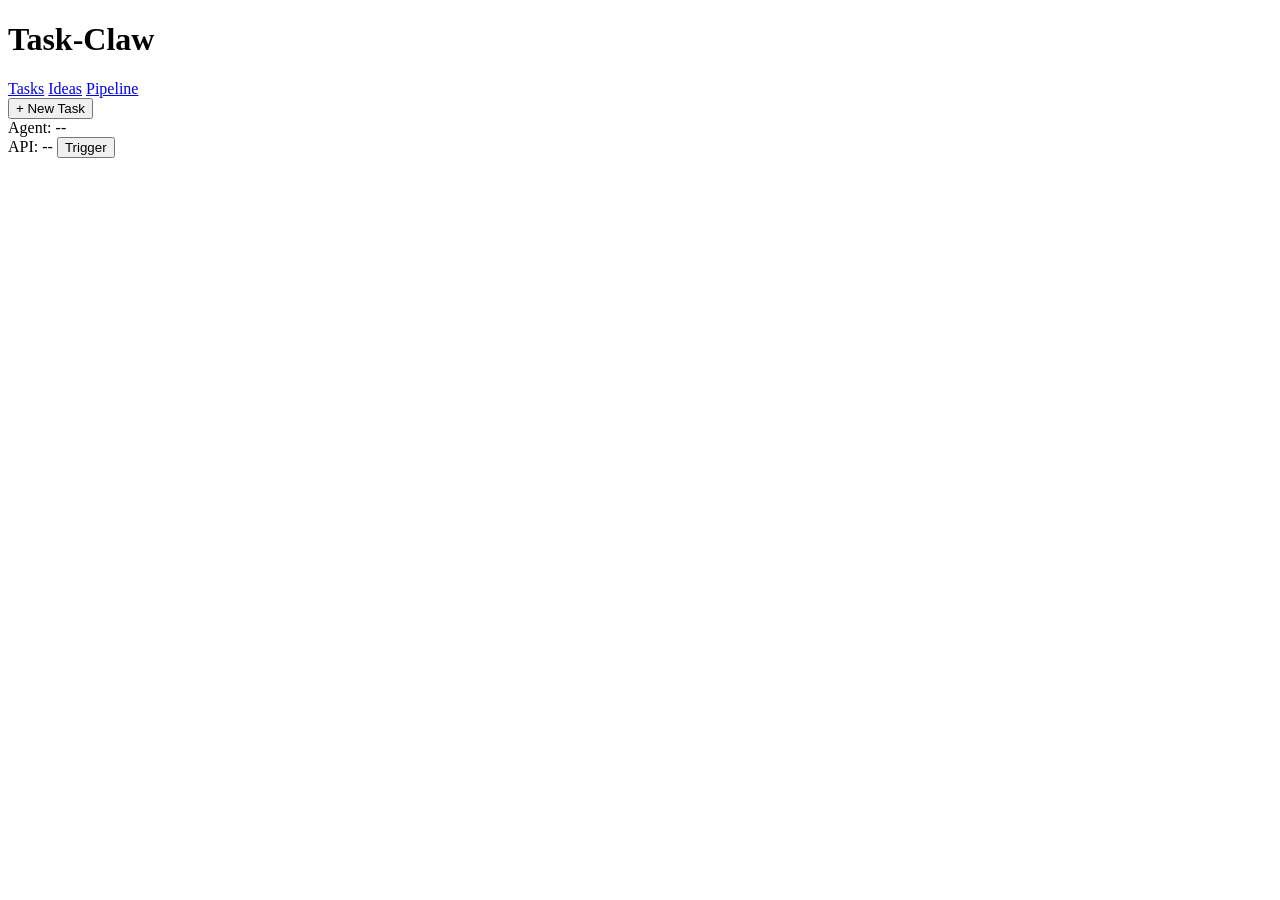
==== web/index.html @ 59dd6807 "feat: add standalone web UI HTML pages - index.html: Tasks + Ideas page with filters, task form moda" ====
<!DOCTYPE html>
<html lang="en">
<head>
    <meta charset="UTF-8">
    <meta name="viewport" content="width=device-width, initial-scale=1.0">
    <title>Task-Claw</title>
    <link rel="stylesheet" href="/css/style.css">
    <link rel="stylesheet" href="/css/tasks.css">
</head>
<body>
    <div class="container">
        <header class="header">
            <h1>Task-Claw</h1>
            <nav>
                <a href="/" class="tab active" id="tabTasks">Tasks</a>
                <a href="#" class="tab" id="tabIdeas">Ideas</a>
                <a href="/pipeline.html">Pipeline</a>
            </nav>
            <button class="btn btn-primary btn-sm" id="btnNewTask" onclick="openTaskForm()">+ New Task</button>
        </header>

        <!-- Task Filters -->
        <div id="taskFilters" class="task-filters"></div>

        <!-- Task List -->
        <div id="taskList" class="task-list"></div>

        <!-- Ideas (hidden by default) -->
        <div id="ideaSection" style="display:none">
            <div id="ideaFilters" class="task-filters"></div>
            <div id="ideaList" class="task-list"></div>
        </div>

        <!-- Pipeline Overview Strip (shows when a task is in-progress) -->
        <div id="pipelineOverview" class="pipeline-overview" style="display:none"></div>
    </div>

    <!-- Task Form Modal -->
    <div id="taskFormOverlay" class="modal-overlay" style="display:none" onclick="if(event.target===this)closeTaskForm()">
        <div class="modal task-form">
            <div class="modal-header">
                <h2 id="formTitle">New Task</h2>
                <button class="btn btn-icon modal-close" onclick="closeTaskForm()">&times;</button>
            </div>
            <form id="taskForm" onsubmit="submitTask(event)">
                <div class="form-group">
                    <label for="taskTitle">Title</label>
                    <input type="text" id="taskTitle" required placeholder="What needs to be done?">
                </div>
                <div class="form-group">
                    <label for="taskType">Type</label>
                    <select id="taskType">
                        <option value="task">Task</option>
                        <option value="bug">Bug</option>
                        <option value="feature">Feature</option>
                        <option value="improvement">Improvement</option>
                    </select>
                </div>
                <div class="grid-2">
                    <div class="form-group">
                        <label for="taskPriority">Priority</label>
                        <select id="taskPriority">
                            <option value="low">Low</option>
                            <option value="medium" selected>Medium</option>
                            <option value="high">High</option>
                        </select>
                    </div>
                    <div class="form-group">
                        <label for="taskProvider">Provider</label>
                        <select id="taskProvider">
                            <option value="">Default</option>
                        </select>
                    </div>
                </div>
                <div class="form-group">
                    <label for="taskDesc">Description</label>
                    <textarea id="taskDesc" rows="4" placeholder="Describe the task..."></textarea>
                </div>
                <div class="form-group">
                    <label>Photos</label>
                    <div id="photoUpload" class="photo-upload" onclick="document.getElementById('photoInput').click()" ondragover="event.preventDefault();this.classList.add('dragover')" ondragleave="this.classList.remove('dragover')" ondrop="handlePhotoDrop(event)">
                        Drop photos here or click to upload
                    </div>
                    <input type="file" id="photoInput" multiple accept="image/*" style="display:none" onchange="handlePhotoSelect(event)">
                    <div id="photoPreviews" class="photo-previews"></div>
                </div>
                <div class="form-group">
                    <label>
                        <input type="checkbox" id="taskAutoImplement" checked> Auto-implement
                    </label>
                </div>
                <div class="form-actions">
                    <button type="button" class="btn btn-secondary" onclick="closeTaskForm()">Cancel</button>
                    <button type="submit" class="btn btn-primary">Save</button>
                </div>
            </form>
        </div>
    </div>

    <!-- Task Detail Modal -->
    <div id="taskDetailOverlay" class="modal-overlay" style="display:none" onclick="if(event.target===this)closeTaskDetail()">
        <div class="modal" id="taskDetailModal">
            <!-- populated by JS -->
        </div>
    </div>

    <!-- Lightbox -->
    <div id="lightbox" class="lightbox" style="display:none" onclick="closeLightbox()">
        <img id="lightboxImg" src="" alt="">
    </div>

    <!-- Status Bar -->
    <div class="status-bar" id="statusBar">
        <div class="agent-status" id="agentStatus">Agent: --</div>
        <div class="status-right">
            <span id="apiCounter">API: --</span>
            <button class="btn btn-sm btn-primary agent-trigger-btn" onclick="triggerAgent()">Trigger</button>
        </div>
    </div>

    <script src="/js/app.js"></script>
    <script src="/js/tasks.js"></script>
</body>
</html>
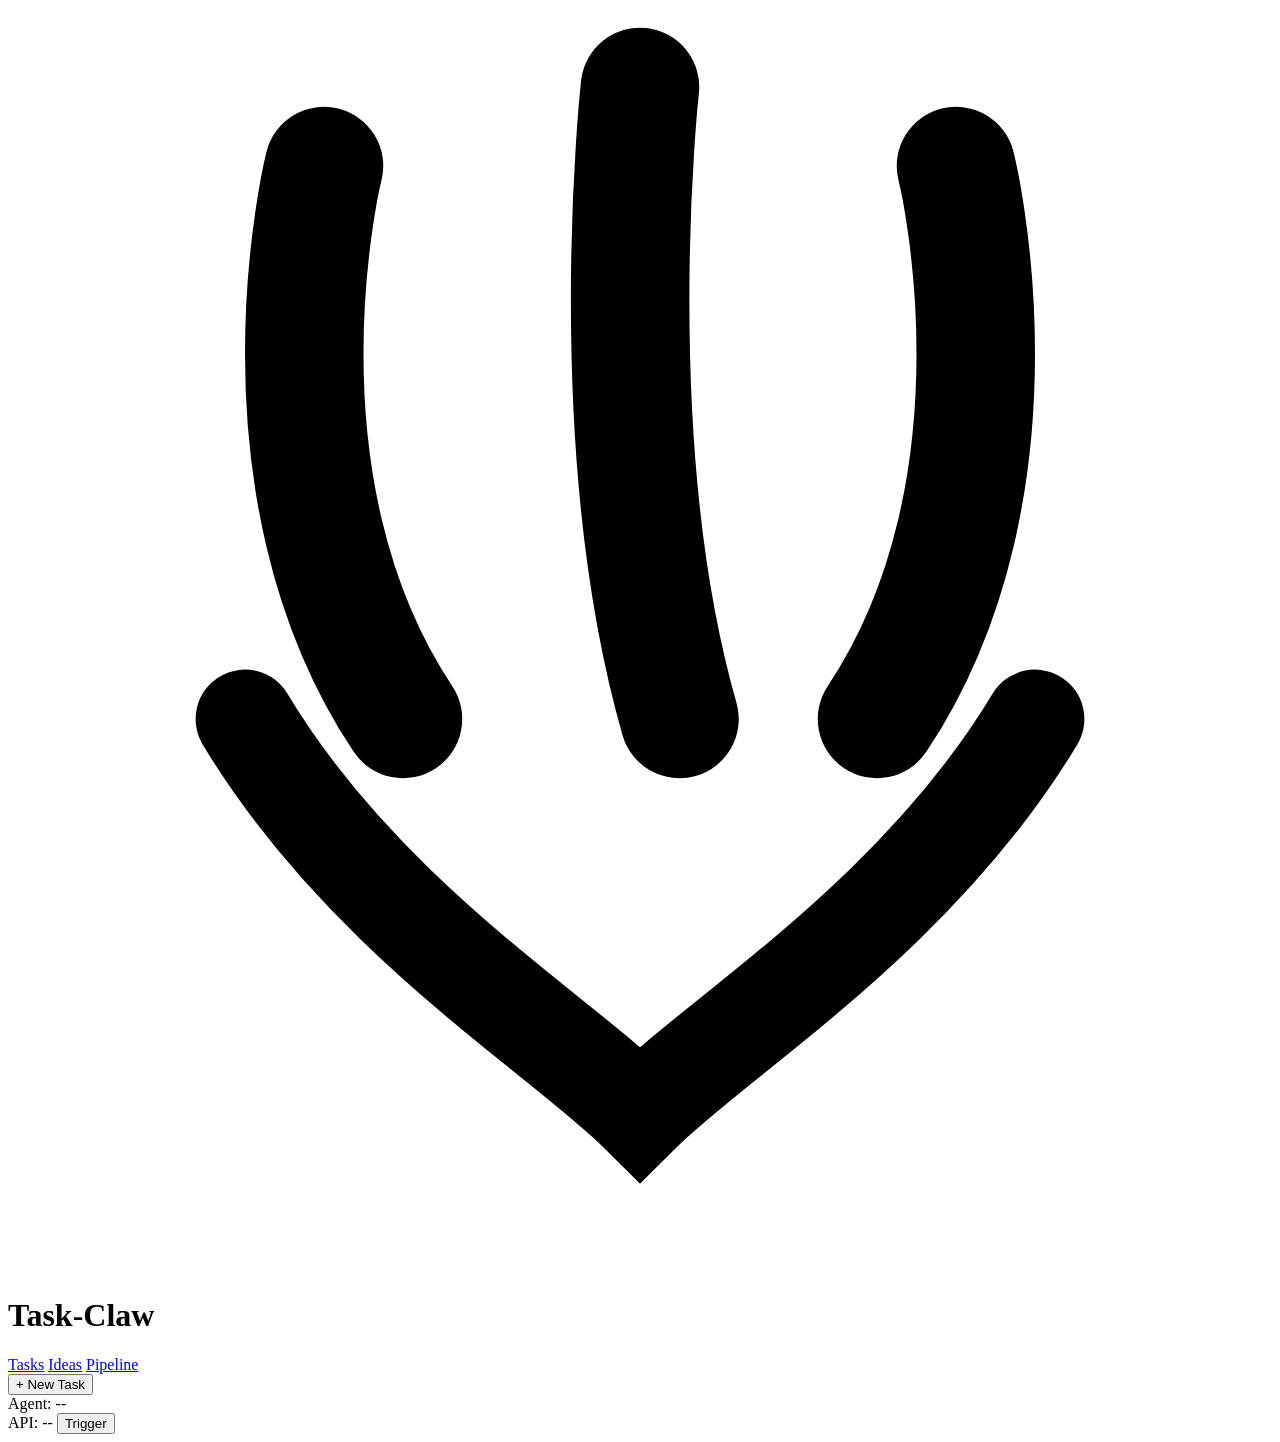
==== commit afb7c803: "feat(ui): complete design overhaul — branding, toasts, empty states, polish - Add Inter font, SVG fa" ====
--- a/web/index.html
+++ b/web/index.html
@@ -4,13 +4,23 @@
     <meta charset="UTF-8">
     <meta name="viewport" content="width=device-width, initial-scale=1.0">
     <title>Task-Claw</title>
+    <link rel="icon" type="image/svg+xml" href="data:image/svg+xml,%3Csvg xmlns='http://www.w3.org/2000/svg' viewBox='0 0 32 32'%3E%3Cpath d='M8 4c0 0-2 8 2 14M16 2c0 0-1 9 1 16M24 4c0 0 2 8-2 14' stroke='%23e94560' stroke-width='3' stroke-linecap='round' fill='none'/%3E%3Cpath d='M6 18c3 5 8 8 10 10 2-2 7-5 10-10' stroke='%23e94560' stroke-width='2.5' stroke-linecap='round' fill='none'/%3E%3C/svg%3E">
+    <link rel="preconnect" href="https://fonts.googleapis.com">
+    <link rel="preconnect" href="https://fonts.gstatic.com" crossorigin>
+    <link rel="stylesheet" href="https://fonts.googleapis.com/css2?family=Inter:wght@400;500;600;700&display=swap">
     <link rel="stylesheet" href="/css/style.css">
     <link rel="stylesheet" href="/css/tasks.css">
 </head>
 <body>
     <div class="container">
         <header class="header">
-            <h1>Task-Claw</h1>
+            <div class="logo">
+                <svg class="logo-icon" viewBox="0 0 32 32" fill="none">
+                    <path d="M8 4c0 0-2 8 2 14M16 2c0 0-1 9 1 16M24 4c0 0 2 8-2 14" stroke="currentColor" stroke-width="3" stroke-linecap="round"/>
+                    <path d="M6 18c3 5 8 8 10 10 2-2 7-5 10-10" stroke="currentColor" stroke-width="2.5" stroke-linecap="round"/>
+                </svg>
+                <h1>Task<span>-Claw</span></h1>
+            </div>
             <nav>
                 <a href="/" class="tab active" id="tabTasks">Tasks</a>
                 <a href="#" class="tab" id="tabIdeas">Ideas</a>
